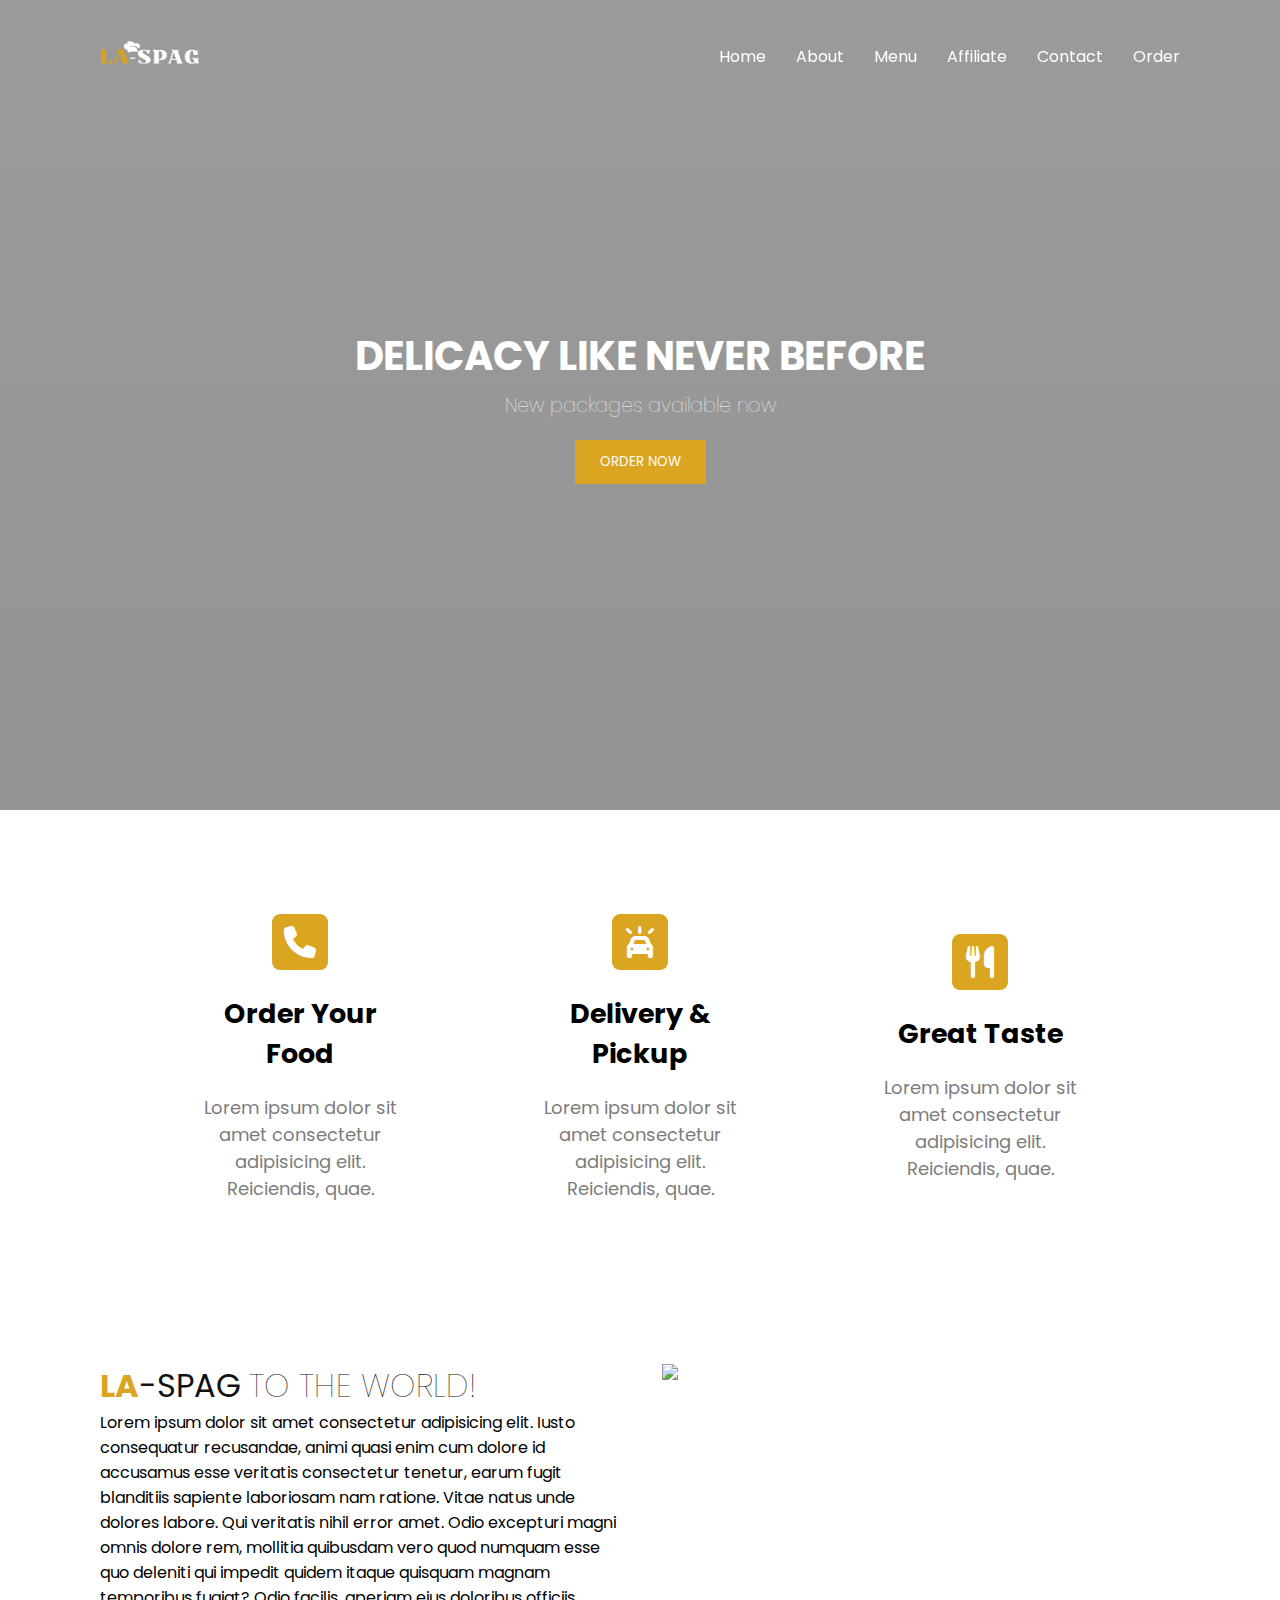
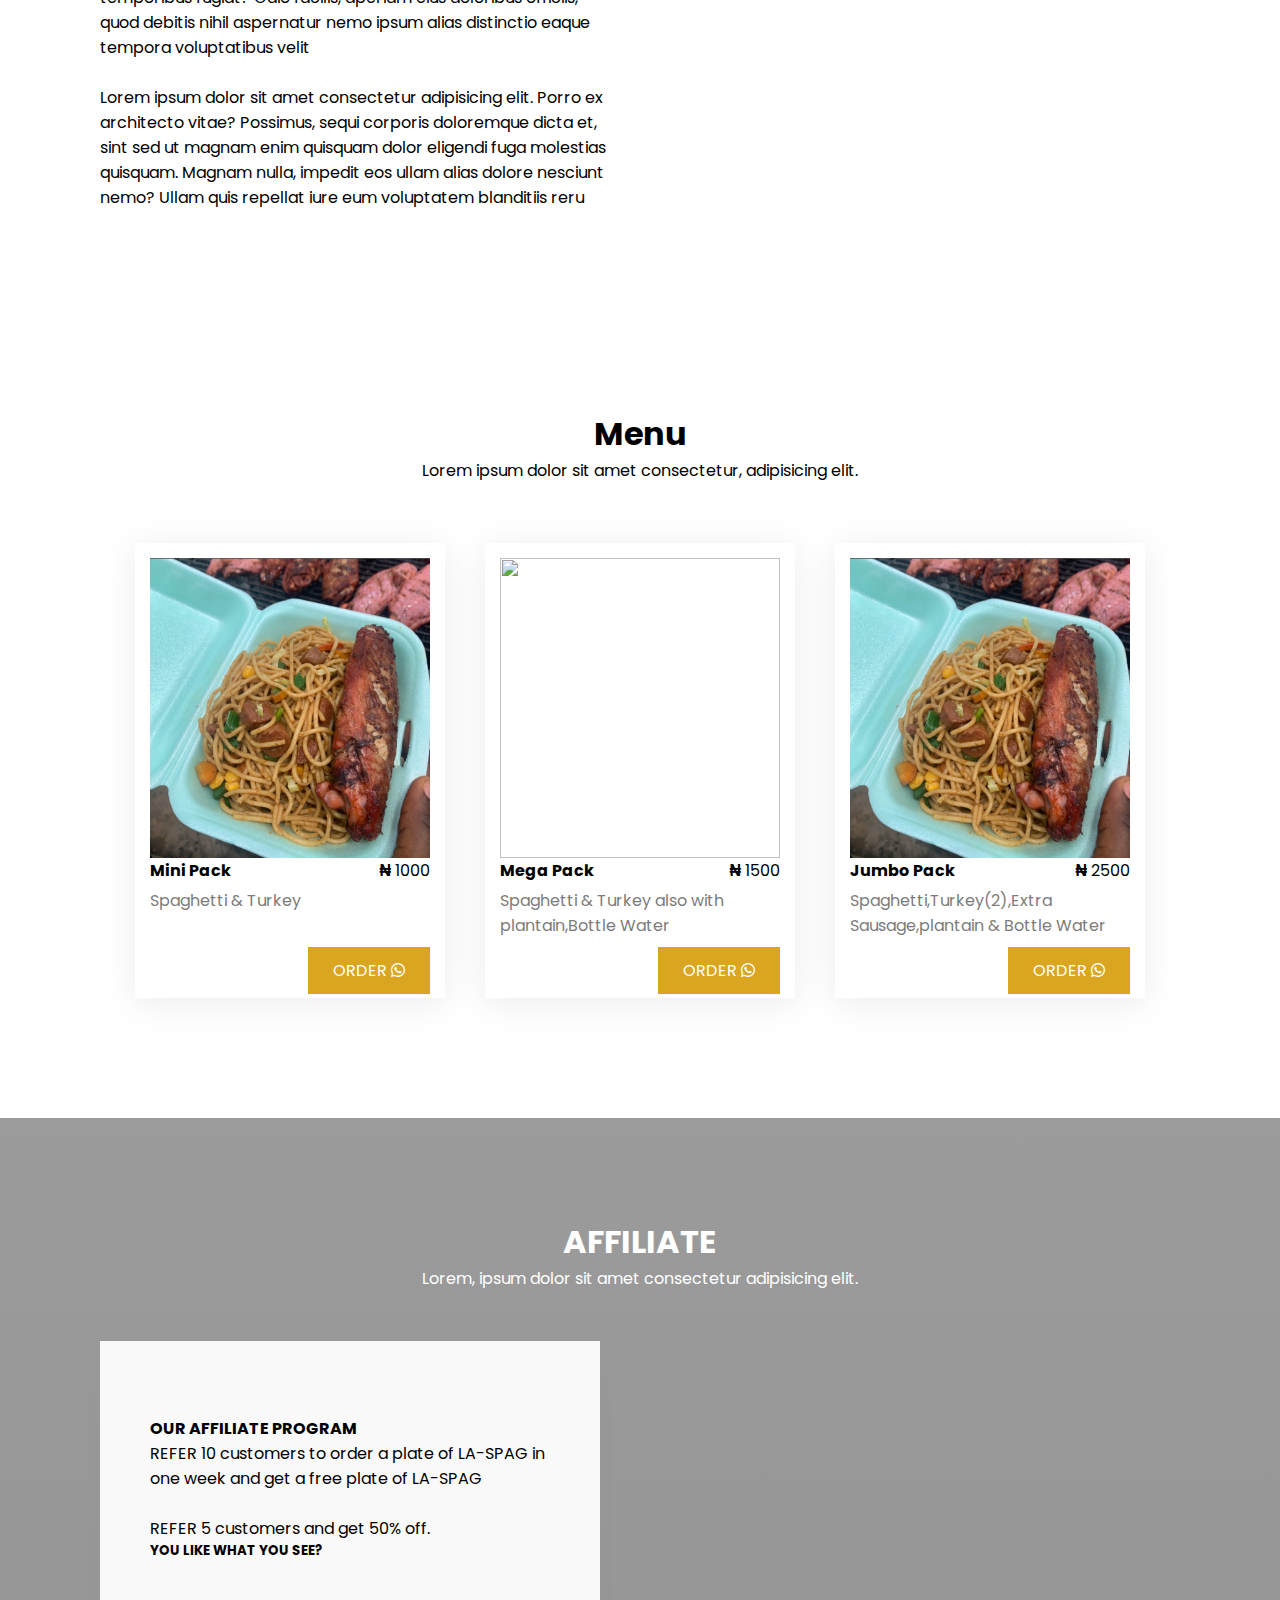
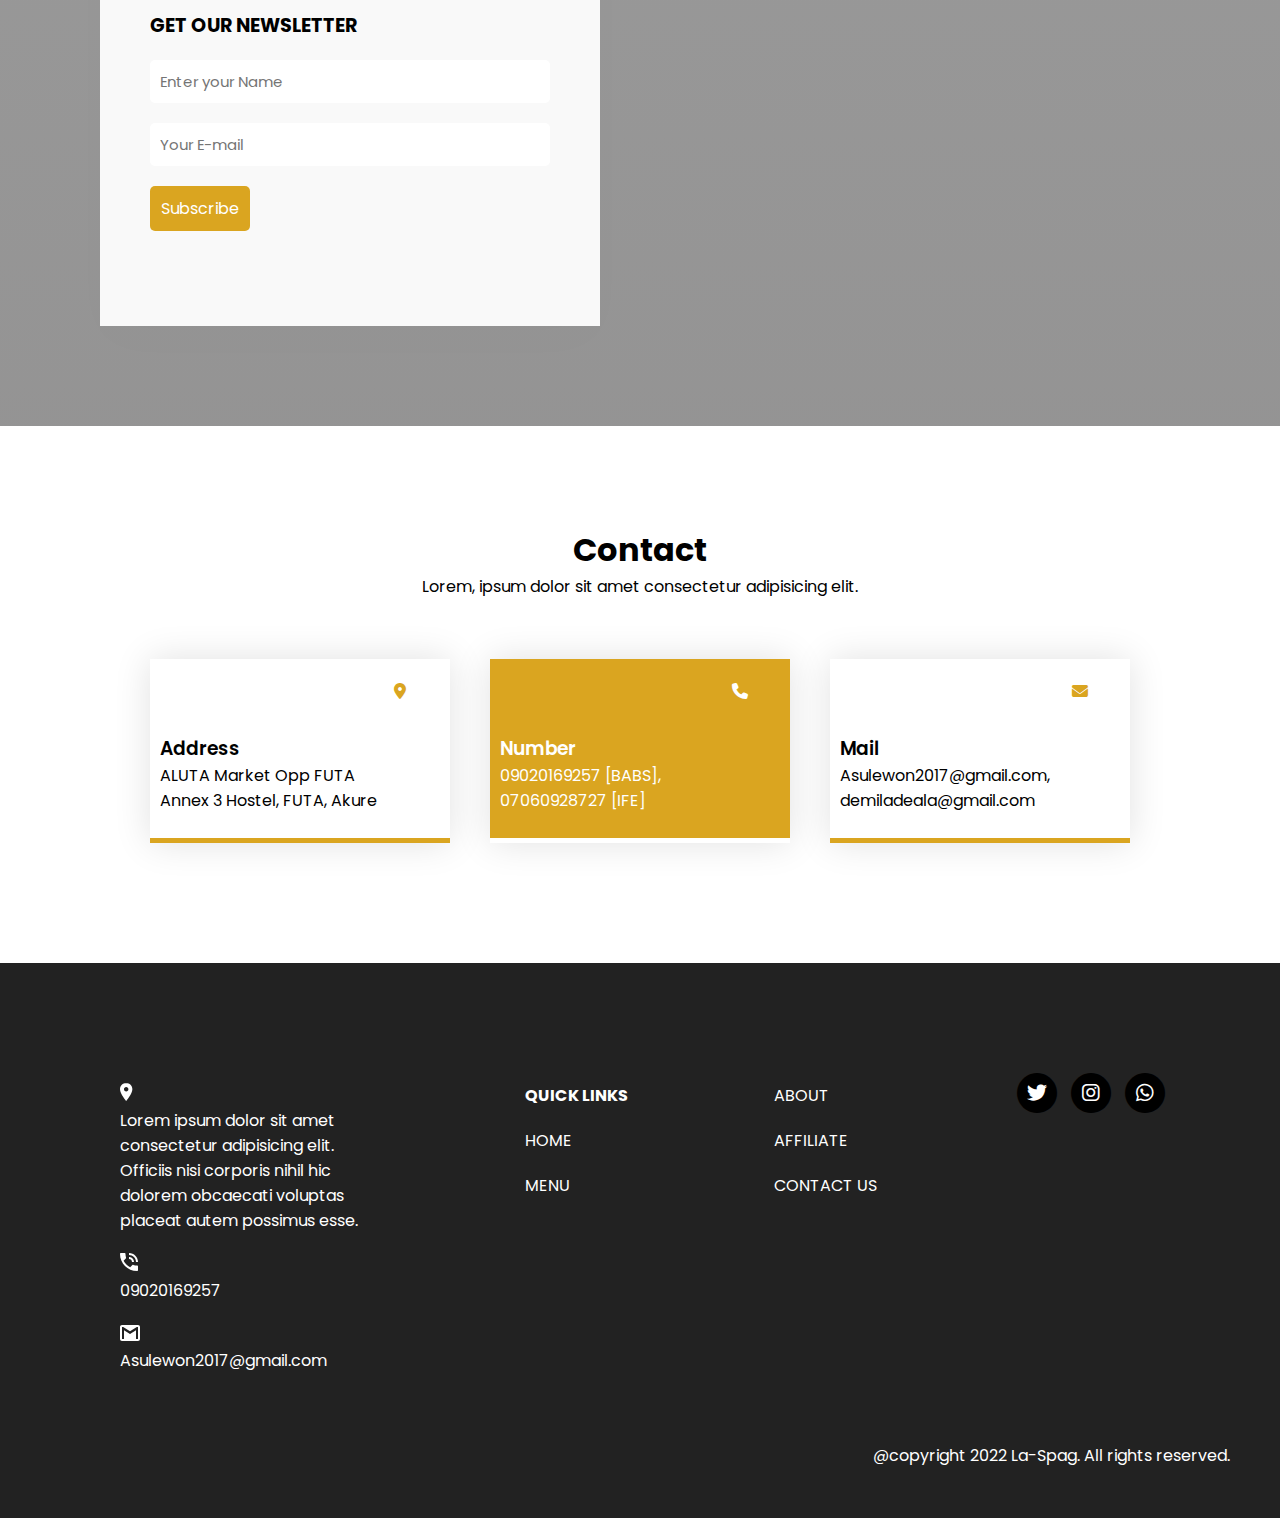
==== index.html @ 2e663727 "La-Spag" ====
<!DOCTYPE html>
<html lang="en">
<head>
    <meta charset="UTF-8">
    <meta http-equiv="X-UA-Compatible" content="IE=edge">
    <meta name="viewport" content="width=device-width, initial-scale=1.0">
    <title>La-Spag</title>

    <link rel="apple-touch-icon" sizes="180x180" href="/apple-touch-icon.png">
    <link rel="icon" type="image/png" sizes="32x32" href="/favicon-32x32.png">
    <link rel="icon" type="image/png" sizes="16x16" href="/favicon-16x16.png">
    <link rel="manifest" href="/site.webmanifest">

    <link rel="Stylesheet" type="text/css" href="style.css">
    <link rel="stylesheet" href="https://cdnjs.cloudflare.com/ajax/libs/font-awesome/6.1.1/css/all.min.css">
    <link rel="stylesheet" href="https://unpkg.com/swiper@8/swiper-bundle.min.css">
</head>
<body>
    <div class="scrollButton" onclick="scrollUp();"></div>
    <header>
        <a href="#" class="logo"><img src="img/logo-white.png" width="100px" height="25px" alt=""></a>
        <div class="menu-bar" onclick="responseMenu();"></div>
        <ul class="navigation">
            <li class="nav_link" onclick="responseMenu()";><a href="#container">Home</a></li>
            <li class="nav_link"onclick="responseMenu()";><a href="#about">About</a></li>
            <li class="nav_link"onclick="responseMenu()"><a href="#menu">Menu</a></li>
            <li class="nav_link"onclick="responseMenu()"><a href="#affiliate">Affiliate</a></li>
            <li class="nav_link"onclick="responseMenu()"><a href="#contact">Contact</a></li>
            <li class="nav_link"onclick="responseMenu()"><a href="order.html">Order</a></li>
        </ul>
    </header>
    <section class="container" id="container">
        <div class="content">
            <h1>DELICACY LIKE NEVER BEFORE</h1>
            <h3>New packages available now</h3>
            <a href="order.html"><button class="button" style="vertical-align:middle"><span>ORDER NOW</span></button></a>
        </div>
    </section>


    <div class="content welcome">
        <div class="box">
            <span class="fa-stack fa-2x" style="color: goldenrod">
                <i class="fas fa-square fa-stack-2x"></i>
                <i class="fa fa-phone fa-stack-1x fa-inverse"></i>
            </span>
            <h4>Order Your Food</h4>
            <p>Lorem ipsum dolor sit amet consectetur adipisicing elit. Reiciendis, quae.</p>
        </div>

        <div class="box">
            <span class="fa-stack fa-2x" style="color: goldenrod">
                <i class="fas fa-square fa-stack-2x"></i>
                <i class="fas fa-car-on fa-stack-1x fa-inverse"></i>
            </span>
            <h4>Delivery & Pickup</h4>
            <p>Lorem ipsum dolor sit amet consectetur adipisicing elit. Reiciendis, quae.</p>
        </div>

        <div class="box">
            <span class="fa-stack fa-2x" style="color: goldenrod">
                <i class="fas fa-square fa-stack-2x"></i>
                <i class="fas fa-cutlery fa-stack-1x fa-inverse"></i>
            </span>
            <h4>Great Taste</h4>
            <p>Lorem ipsum dolor sit amet consectetur adipisicing elit. Reiciendis, quae.</p>
        </div>
    </div>



    <section class="about" id="about">
        <div class="row">
            <div class="col50">
                <h2 class="titleText"><span style="color: goldenrod;">LA</span><b>-SPAG</b> TO THE WORLD!</h2>
                <p>Lorem ipsum dolor sit amet consectetur adipisicing elit. Iusto consequatur recusandae,
                    animi quasi enim cum dolore id accusamus esse veritatis consectetur tenetur, earum
                    fugit blanditiis sapiente laboriosam nam ratione. Vitae natus unde dolores labore.
                    Qui veritatis nihil error amet. Odio excepturi magni omnis dolore rem, mollitia
                    quibusdam vero quod numquam esse quo deleniti qui impedit quidem itaque quisquam
                    magnam temporibus fugiat? Odio facilis, aperiam eius doloribus officiis, quod 
                    debitis nihil aspernatur nemo ipsum alias distinctio eaque tempora voluptatibus velit
                    <br><br>Lorem ipsum 
                    dolor sit amet consectetur adipisicing elit. Porro ex architecto vitae?
                    Possimus, sequi corporis doloremque dicta et, sint sed ut magnam enim quisquam 
                    dolor eligendi fuga molestias quisquam. Magnam nulla, impedit eos ullam alias dolore nesciunt 
                    nemo? Ullam quis repellat iure eum voluptatem blanditiis reru</p>               
            </div>
            <div class="col50">
                <div class="imgBx">
                    <img src="img/bg1.jpg">
                </div>
            </div>
        </div>
    </section>

    <section class="menu" id="menu">
        <div class="title">
            <h2 class="titleText"><span>Menu</span></h2>
            <p>Lorem ipsum dolor sit amet consectetur, adipisicing elit.</p>
        </div>
        <div class="content">
            <div class="box">
                <div class="imgBx">
                    <img src="img/menu-1.png" alt="">
                </div>
                <div class="text">
                    <div class="menu-content">
                        <li class="food-name"><strong>Mini Pack</strong></li><li class="price"><b>&#8358</b> 1000</li>
                    </div>
                    <div class="menu-description">
                        <p>Spaghetti & Turkey</p><br>
                        <li class="button"><a href="order.html" class="btn">ORDER <i class="fab fa-whatsapp"></i></a></li>
                    </div>
                </div>
            </div>
            <div class="box">
                <div class="imgBx">
                    <img src="img/menu-2.jpg" alt="">
                </div>
                <div class="text">
                    <div class="menu-content">
                        <li class="food-name"><strong>Mega Pack</strong></li><li class="price"><b>&#8358</b> 1500</li>
                    </div>
                    <div class="menu-description">
                        <p>Spaghetti & Turkey also with plantain,Bottle Water</p>
                        <li class="button"><a href="order.html" class="btn">ORDER <i class="fab fa-whatsapp"></i></a></li>
                    </div>
                </div>
            </div>
            <div class="box">
                <div class="imgBx">
                    <img src="img/menu-1.png" alt="">
                </div>
                <div class="text">
                    <div class="menu-content">
                        <li class="food-name"><strong>Jumbo Pack</strong></li><li class="price"><b>&#8358</b> 2500</li>
                    </div>
                    <div  class="menu-description">
                        <p>Spaghetti,Turkey(2),Extra Sausage,plantain & Bottle Water</p>
                        <li class="button"><a href="order.html" class="btn">ORDER <i class="fab fa-whatsapp"></i></a></li>
                    </div>
                </div>
            </div>
        </div>
    </section>


    <section class="affiliate" id="affiliate">
        <div class="title">
            <h2 class="titleText"><span style="color: white;">AFFILIATE</span></h2>
            <p style="color: #fff;">Lorem, ipsum dolor sit amet consectetur adipisicing elit.</p>
        </div>
        <div class="newsletterForm">
            <div class="affiliate-content">
                <h4>OUR AFFILIATE PROGRAM</h4>
                <p>REFER 10 customers to order a 
                    plate of LA-SPAG in one week
                    and get a free plate of LA-SPAG<br><br>
                    REFER 5 customers and get 50&percnt; off.
                </p>
                <h5>YOU LIKE WHAT YOU SEE?</h5><br><br>
            </div>
            <h3>GET OUR NEWSLETTER</h3>
            <div class="input">
                <input type="text" placeholder="Enter your Name" required>
            </div>
            <div class="input">
                <input type="text" placeholder="Your E-mail" required>
            </div>
            <div class="input">
                <input type="submit" value="Subscribe" >
            </div>
        </div>
    </section>



    <section class="contact" id="contact">
        <div class="title">
            <h2 class="titleText"><span>Contact</span></h2>
            <p>Lorem, ipsum dolor sit amet consectetur adipisicing elit.</p>
        </div>
        <div class="content">
            <div class="box">
                <div class="icon-wrapper">
                    <i class="fa fa-map-marker-alt"></i>
                </div>
                <div class="text">
                    <h3>Address</h3>
                    <p>ALUTA Market Opp FUTA Annex 3 Hostel,
                        FUTA, Akure</p>
                </div>
            </div>

            <div class="box" id="box-reverse">
                <div class="icon-wrapper">
                    <i class="fa fa-phone"></i>
                </div>
                <div class="text">
                    <h3>Number</h3>
                    <p>09020169257 [BABS], 07060928727 [IFE]</p>
                </div>
            </div>

            <div class="box">
                <div class="icon-wrapper">
                    <i class="fa fa-envelope"></i>
                </div>
                <div class="text">
                    <h3>Mail</h3>
                <p>Asulewon2017@gmail.com,
                    demiladeala@gmail.com</p>
                </div>
            </div>
        </div>
    </section>


    <footer>
        <div class="footer-main">
            <div class="col">
              <div class="icon-col">
                <img src="img/icon-location.svg">
                <p>Lorem ipsum dolor sit amet consectetur adipisicing elit. Officiis nisi corporis nihil hic dolorem obcaecati voluptas placeat autem possimus esse.</p>
              </div>
              <div class="icon-col">
                <img src="img/icon-phone.svg">
                <p>09020169257</p>
              </div>
              <div class="icon-col">
                <img src="img/icon-email.svg">
                <p>Asulewon2017@gmail.com</p>
              </div>
            </div>
            <div class="col">
                <div class="icon-col">
                    <p style="font-weight:700;">QUICK LINKS</p>
                </div>
                <div class="icon-col">
                    <p><a href="index.html">HOME</a></p>
                </div>
                <div class="icon-col">
                    <p><a href="#menu">MENU</a></p>
                </div>
            </div>
            <div class="col">
                <div class="icon-col">
                    <p><a href="#about">ABOUT</a></p>
                </div>
                <div class="icon-col">
                    <p><a href="#affiliate">AFFILIATE</a></p>
                </div>
                <div class="icon-col">
                    <p><a href="#contact">CONTACT US</a></p>
                </div>
            </div>
            <div class="col">
               <a href="https://twitter.com/_BabsthePanda?t=lZ6SSxpCALVCPYgpGYDQSA&s=09"><span class="fa-stack fa-2x" style="font-size: 20px; color: black;">
                    <i class="fas fa-circle fa-stack-2x"></i>
                    <i class="fab fa-twitter fa-stack-1x fa-inverse"></i>
                    </span></a>
                   <a href="https://instagram.com/_laspag?igshid=YmMyMTA2M2Y="><span class="fa-stack fa-2x" style="font-size: 20px; color: black;">
                        <i class="fas fa-circle fa-stack-2x"></i>
                        <i class="fab fa-instagram fa-stack-1x fa-inverse"></i>
                    </span></a>
                    <a href="https://wa.link/ba0ic0"><span class="fa-stack fa-2x" style="font-size: 20px; color: black;">
                        <i class="fas fa-circle fa-stack-2x"></i>
                        <i class="fab fa-whatsapp fa-stack-1x fa-inverse"></i>
                    </span></a>
            </div>
        </div>
        <div class="footer-footer">
            <p>@copyright 2022 La-Spag. All rights reserved.</p>
        </div>
    </footer>

    <script src="https://unpkg.com/swiper@8/swiper-bundle.min.js"></script>
    <script src="script.js" type="text/javascript"></script>
</body>
</html>
---- style.css ----
@import url("https://fonts.googleapis.com/css2?family=Poppins:wght@200;300;400;500;600;700&display=swap");
@import url('https://fonts.googleapis.com/css?family=Allura|Josefin+Sans');
@import url("https://fonts.googleapis.com/css2?family=Lexend+Deca&display=swap");
@import url("https://fonts.googleapis.com/css2?family=Big+Shoulders+Display:wght@700&display=swap");
*{
    padding: 0; 
    margin: 0;
    font-family: 'poppins', sans-serif;
    box-sizing: border-box;
    text-decoration: none;
    transition: .3s ease-in;
    scroll-behavior: smooth;
}
@font-face {
    font-family: playball;
    src: url(fonts/playball-regular-webfont.woff);
}
@font-face {
    font-family: lato;
    src: url(fonts/Lato-Bold.ttf);
}
@font-face {
    font-family: gravy;
    src: url(fonts/graviola-regular-webfont.woff);
}
.scrollButton{
    position: fixed;
    bottom: 15px;
    right: 15px;
    width: 35px;
    height: 35px;
    background: #7c7c7c url(img/up-arrow.png);
    border-radius: 3px;
    background-size: 20px;
    background-position: center;
    background-repeat: no-repeat;
    cursor: pointer;
    z-index: 100000;
    visibility: hidden;
    opacity: 0;
    transition: 0.5s;
}
.scrollButton.active{
    visibility: visible;
    opacity: 1;
}
.container{
    position: relative;
    width: 100%;
    min-height: 90vh;
    display: flex;
    justify-content: center;
    align-items: center;
    background: linear-gradient(rgba(37, 37, 37, 0.457),rgba(24, 23, 23, 0.461)), url(img/order-img.jpg);
    background-size: cover;
}
.container .content{
    max-width: 900px;
    text-align: center;
}
.container .content h1{
    font-size: 2.5em ;
    margin-bottom: 5px;
    color: #fff;
}
.container .content h3{
    margin-bottom: 20px;
    font-weight: 10;
    font-size: 1.2em;
    color: #fff;
}
button{
    background-color: goldenrod;/*#ba822f*/
    padding: 12px 25px;
    color: #fff;
    border: none;
}
.btn{
    background-color: goldenrod;
    padding: 12px 25px;
    color: #fff;
}
.container .content .button span {
    cursor: pointer;
    display: inline-block;
    position: relative;
    transition: 0.5s;
}
.container .content .button span:after {
    content: '\00bb';
    position: absolute;
    opacity: 0;
    top: 0;
    right: -20px;
    transition: 0.5s;
}
  .container .content .button:hover span {
    padding-right: 25px;
}
.container .content .button:hover span:after {
    opacity: 1;
    right: 0;
}
.btn:hover{
    background: #fff;
    color: #ba822f;
}
header{
    position: fixed;
    top: 0;
    left: 0;
    width: 100%;
    padding: 40px 100px;
    z-index: 10000;
    display: flex;
    justify-content: space-between;
    align-items: center;
    transition: 0.5s;
}
header.sticky{
    background: #fff;
    padding: 10px 100px;
    box-shadow: 0 5px 20px rgba(0,0,0,0.05);
}
header .navigation{
    position: relative;
    display: flex;
}
header .navigation li{
    list-style: none;
    margin-left: 30px;
}
header .navigation li a{
    text-decoration: none;
    font-weight: 400;
    color: #fff;
}
header.sticky .navigation li a{
    color: #111;
}
#color{
    color: rgb(32, 32, 49);
}
#color:hover{
    color: #fff;
}
.nav_link{
    position: relative;
}
.nav_link::after{
    content: '';
    position: absolute;
    bottom: 0;
    width: 0%;
    left: 50%;
    height: 1px;
    background: #fff;
    transition: .4s ease-out;
}
.nav_link:hover::after{
    left: 0;
    width: 100%;
}
section{
    padding: 100px;
}
.row{
    position: relative;
    width: 100%;
    display: flex;
    justify-content: space-between;
}
.row .col{
    display: flex;
    flex-direction: column;
    align-items: center;
    margin-top: 40px;
}
.welcome{
    display: flex;
    justify-content: center;
    flex-wrap: wrap;
    flex-direction: row;
    margin-top: 40px;
}
.welcome .box{
    width: 300px;
    margin: 20px;
    padding: 40px;
    background: #fff;
    display: flex;
    justify-content: center;
    align-items: center;
    flex-direction: column;
    text-align: center;
}
.welcome h4{
    font-size: 3vmin;
    margin: 20px auto;
}

.welcome p{
    color: #7c7c7c;
    padding: 0px 0px;
    font-size: 2vmin;
}
.row .col50{
    width: 48%;
}
.titleText{
    color: #111;
    font-size: 2em;
    font-weight: 100;
}
.titleText span{
    color: #000;
    font-weight: bold;
}
.row .col50 .imgBx{
    width: 100%;
}
.row .col50 .imgBx img{
    max-width: 100%;
    max-height: 100%;
    background-size: contain;
}
.title{
    width: 100%;
    display: flex;
    justify-content: center;
    align-items: center;
    flex-direction: column;
}
.text .menu-content{
    list-style: none;
    display: flex;
    flex-wrap: wrap;
    justify-content: space-between;
}
.text .menu-description .button{
    margin: 15px 0 0 0;
    float: right;
    list-style: none;
}
.text .menu-description .button a{
    background-color: goldenrod;
}
.text .menu-description .button a:hover{
    opacity: 0.7;
    border-radius: 5px;
    color: #fff;

}
.menu-description p{
    margin: 5px 0;
    color: #7c7c7c;
}
.menu .content{
    display: flex;
    justify-content: center;
    flex-direction: row;
    flex-wrap: wrap;
    margin-top: 40px;
}
.menu .content .box{
    width: 310px;
    margin: 20px;
    border: 15px solid #fff;
    box-shadow: 0 5px 35px rgba(0,0,0,0.08);
}
.menu .content .box .imgBx{
    position: relative;
    width: 100%;
    height: 300px;
}
.menu .content .box .imgBx img{
    position: absolute;
    top: 0;
    left: 0;
    width: 100%;
    height: 100%;
    object-fit: cover;
    background-size: cover;
}
.affiliate{
    background: linear-gradient(rgba(37, 37, 37, 0.457),rgba(24, 23, 23, 0.461)), url(img/picture.jpg);
    background-size: cover;
}
.newsletterForm{
    padding: 75px 50px;
    background: #f9f9f9;
    box-shadow: 0 15px 50px rgba(0,0,0,0.01);
    max-width: 500px;
    margin-top: 50px;
}
.newsletterForm h3{
    color: black;
    font-size: 1.2em;
    margin-bottom: 20px;
}
.newsletterForm .input{
    position: relative;
    width: 100%;
    margin-bottom: 20px;
}
.newsletterForm .input input{
    width: 100%;
    border: none;
    border-radius: 5px;
    padding: 10px;
    color: #222;
    outline: none;
    font-size: 15px;
}
.newsletterForm .input input[type="submit"]{
    display: inline-block;
    background: goldenrod;
    color: #fff;
    font-size: 1em;
    cursor: pointer;
    max-width: 100px;
    border: none;
}
.newsletterForm .input input[type="submit"]:hover{
    opacity: 0.6;
}
.white .titleText,
.white p{
    color: #fff;
}
.contact .content{
    display: flex;
    justify-content: center;
    flex-wrap: wrap;
    flex-direction: row;
    margin-top: 40px;
}
.contact .content .box{
    width: 300px;
    margin: 20px;
    padding: 40px;
    background: #fff;
    display: flex;
    justify-content: center;
    align-items: center;
    flex-direction: column;
    box-shadow: 0 0 35px rgba(0, 0, 0, 0.12);
    transition: 0.5s;
    background: linear-gradient(#fff 50%, goldenrod 50%);
    background-size: 100% 200%;
    background-position: 0 2.5%;
}
#box-reverse{
    color: #fff;
    width: 300px;
    margin: 20px;
    padding: 40px;
    background: goldenrod;
    display: flex;
    justify-content: center;
    align-items: center;
    flex-direction: column;
    box-shadow: 0 0 35px rgba(0, 0, 0, 0.12);
    transition: 0.5s;
    background: linear-gradient(goldenrod 50%, white 50%);
    background-size: 100% 200%;
    background-position: 0 2.5%;
}
#box-reverse:hover{
    background-position: 0  100%;
}
#box-reverse:hover h3,
#box-reverse:hover p,
#box-reverse:hover .icon-wrapper{
    color: #000;
}
.contact .content .box:hover{
    background-position: 0  100%;
}
.contact .content .box:hover h3,
.contact .content .box:hover p,
.contact .content .box:hover .icon-wrapper{
    color: #fff;
}
#box-reverse .icon-wrapper{
    color: white;
}
.contact .content .box .icon-wrapper{
    position: relative;
    left: 100px;
    bottom: 20px;
    color: goldenrod;
}
.contact .content .box .text{
    text-align: left;
    position: relative;
    right: 30px;
    top: 10px;
}
.contact .content .box .text h3{
    font-weight: 600;
}
.order-body{
    background: url(img/order-img.jpg);
    background-repeat: no-repeat;
    background-size: cover;
}
.order-body header{
    width: 100%;
    height: 45px;
    padding: 10px;
    display: flex;
    text-align: center;
    justify-content: center;
    align-items: center;
    background-color: #fff;
    box-shadow: 0 5px 20px rgba(0,0,0,0.05);
}
.order-wrapper{
    margin-top: 10%;
}
.order-wrapper h2{
    color: white;
    font-size: 30px;
    margin-bottom: 60px;
    text-align: center;
}
.order-team{
    display: flex;
    flex-direction: row;
    flex-wrap: wrap;
    text-align: center;
    width: auto;
    justify-content: center;
}
.order-team .team-member{
    background-color: #fff;
    border-radius: 5px;
    margin: 5px;
    margin-bottom: 50px;
    width: 230px;
    padding: 20px;
    line-height: 20px;
    color: #7c7c7c;
    position: relative;
}
.order-team .team-member h3{
    color: #333;
    font-size: 20px;
    margin-top: 30px;
}
.order-team .team-member p.role{
    color: #ccc;
    font-size: 12px;
    text-transform: uppercase;
    margin: 10px 0;
}
.order-team .team-member p.num{
    margin-bottom: 20px;
}
.team-member .btn{
    background-color: #ba702f;
    border-radius: 5px;
    margin-top: 20px;
}
.team-member .btn:hover{
    opacity: 0.7;
    color: #fff;
}
footer{
    background-color: #222;
    width: 100%;
    color: #fff;
    padding-top: 100px;
}
.footer-header{
    padding: 50px 70px;
}
.footer-main{
    margin: auto;
    padding: 30px;
    display: flex;
    flex-wrap: wrap;
    justify-content: space-between;
    padding: 0 100px;
}
.footer-footer{
    text-align: right;
    padding: 50px 50px ;
}
.footer-main .col{
    max-width: 300px;
    padding: 10px;
}
.footer-main .col .icon-col{
    padding: 10px;
}
footer i:hover{
    color:#ba822f;
    cursor: pointer;
}
.icon-col a{
    color: #fff;
}
header.sticky img{
    display: none;
}
@media (max-width:991px) {
   
    header,
    header.sticky{
    padding: 10px 20px;
    }
    header .navigation{
        display: none;
    }
    header .navigation li{
        margin-left: 0;
        margin-bottom: 20px;
    }
    header .navigation li a{
        font-size: 1em;
        color: #000;
        text-transform: uppercase;
    }
    header .navigation.active{
        position: fixed;
        inset: 0 0 0 30%;
        background: rgb(227, 231, 232);
        flex-direction: column;
        display: flex;
        padding: min(10vh, 5rem) 2em;
        align-items: center;
        height: calc(100% - 1px);
    }
    .nav_link::after{
        background: #000;
    }
    .menu-bar{
        position: relative;
        width: 20px;
        height: 18px;
        background: url(img/menu.png);
        border-radius: 4px;
        padding: 13px 14px;
        border: solid 1.5px white;
        background-size: 14px;
        background-repeat: no-repeat;
        background-position: center;
        cursor: pointer;
        z-index: 2;
    }
    .menu-bar.active{
        background: url(img/close.png);
        background-size: 14px;
        background-repeat: no-repeat;
        background-position: center;
        border: none;
    }
    header.sticky .menu-bar{
        filter: invert(1);
    }
    section{
        padding: 20px;
    }
    .container .content h1{
        color: #fff;
        font-size: 2em;
    }
    .container .content h3{
        font-size: 1em;
    }
    .welcome .box{
        margin: 10px;
        padding: 20px;
    }
    .row{
        flex-direction: column;
    }
    .row .col50{
        position: relative;
        width: 100%;
    }
    .row .col50 .imgBx{
        height: 300px;
        margin-top: 20px;
    }
    .menu .content{
        margin-top: 20px;
    }
    .menu .content .box{
        margin: 10px;
    } 
    .menu .content .box .imgBx{
        height: 260px;
    }
    .title{
        text-align: center;
    }
    .titleText{
        font-size: 1.8em;
        line-height: 1.5em;
        margin-bottom: 15px;
        font-weight: 300;
    }
    .affiliate{
        background-image: url(img/affiliate-mobile.jpg);
        background-size: cover;
    }
    .newsletterForm{
        padding: 35px 40px;
        margin-top: 20px;
        margin-bottom: 30px;
        background-color: #f9f9f9;
    }
    .newsletterForm h3{
        color: #222;
        text-shadow: none;
    }
    .contact .content .box{
        margin: 10px;
        padding: 20px;
    }
    .contact .content .box .icon-wrapper{
        left: 120px;
        bottom: 10px;
    }
    .contact .content .box .text{
        right: 10px;
        top: 5px;
    }
}
@media (max-width: 480px) {
    .container .content h1{
        color: #fff;
        font-size: 1.5em;
    }
    .container .content h3{
        font-size: .8em;
    }
}
@media (max-width: 630px){
    .order-wrapper h2{
        padding: 20px;
    }
}
@media (max-width: 350px){
    .contact .content .box .icon-wrapper{
        left: 70px;
        bottom: 10px;
    }
    .contact .content .box .text{
        right: 10px;
        top: 5px;
    }
    .order-wrapper h2{
        padding: 20px;
    }
}
/*New styling*/
@media (max-width:986px) {
    .footer-header{
        margin-top: 150px;
    }
}
@media (max-width:700px) {
    footer,
    .footer-main{
        display: block;
        margin: 0;
        padding: 10px;
    }
}
@media (max-width: 1146px) {
    .container{
        background: linear-gradient(rgba(15, 15, 15, 0.32),rgba(10, 9, 9, 0.416)), url(img/bg-mobile\ \(2\).jpg);
        background-size: cover;
    }
}
@media (max-width: 370px){
    .container{
        background: linear-gradient(rgba(15, 15, 15, 0.32),rgba(10, 9, 9, 0.416)), url(img/bg-sm-mobile.jpg);
        background-size: cover;
    }
}
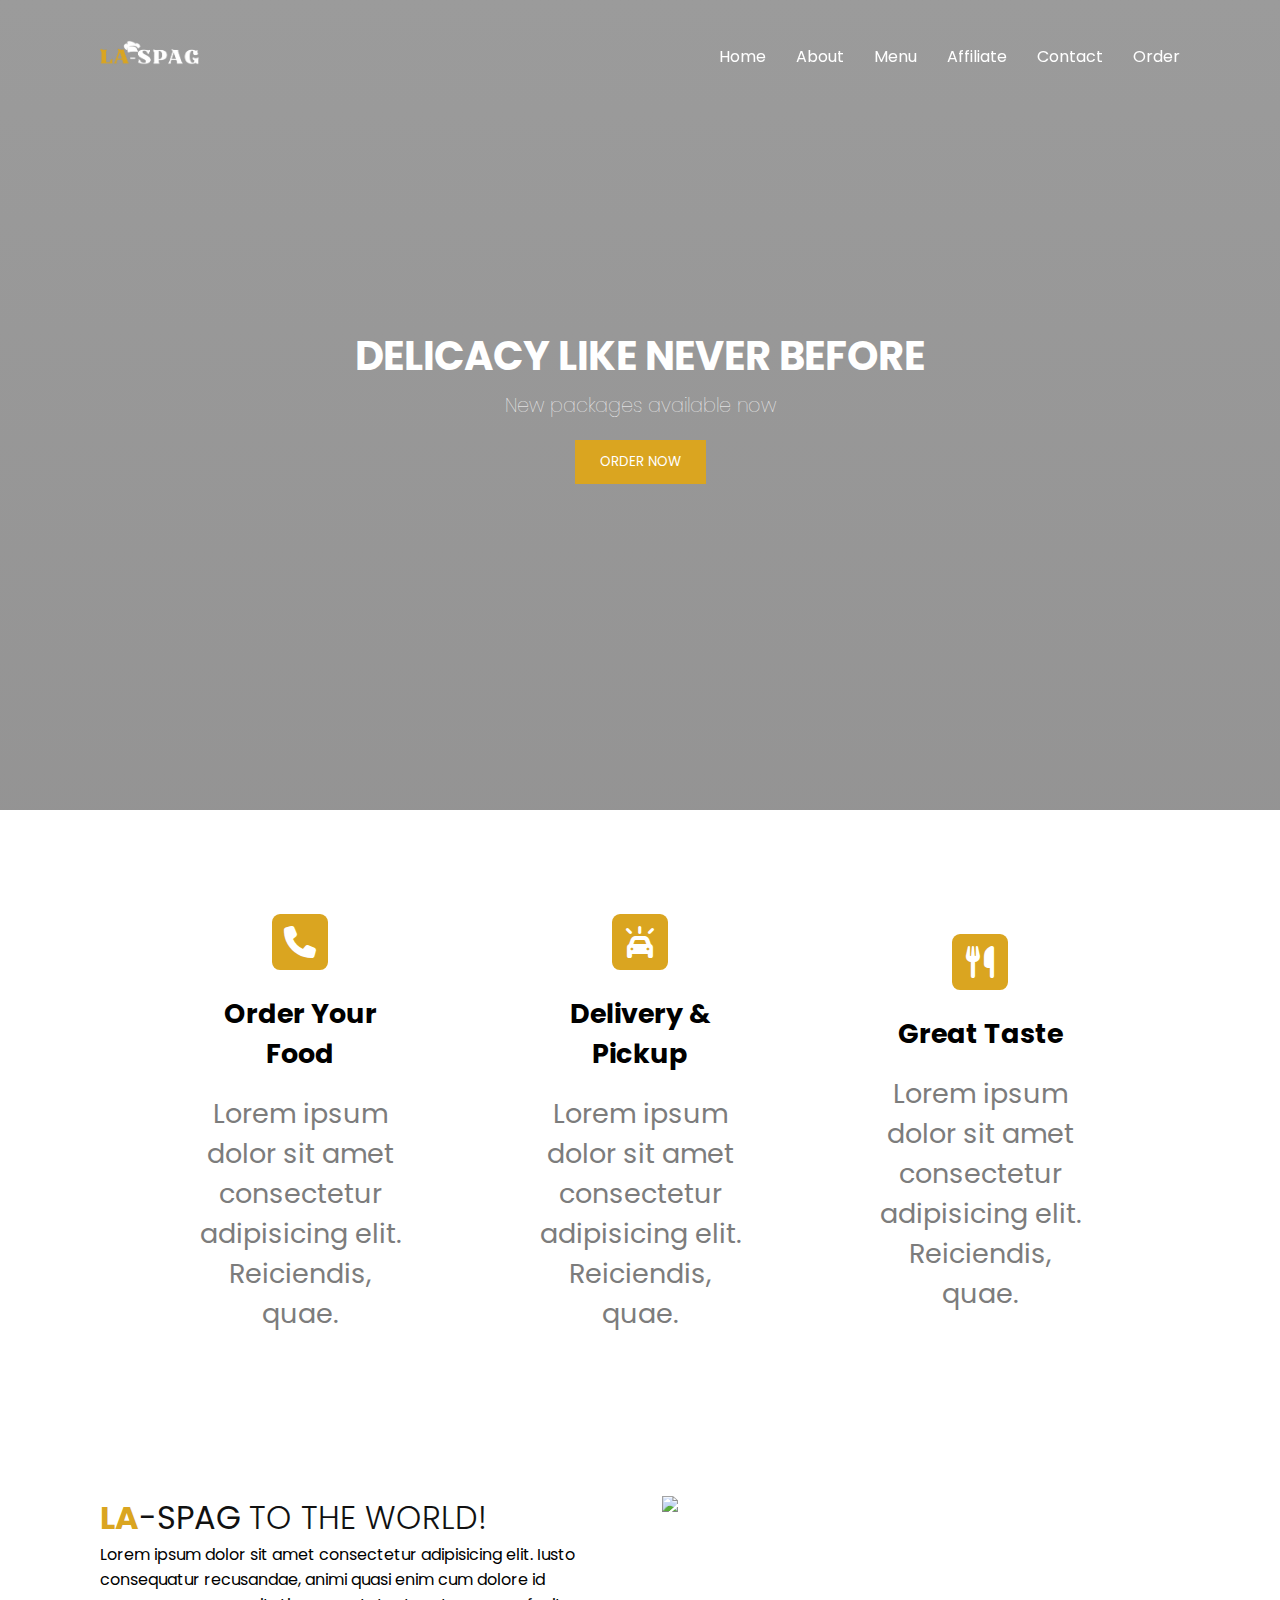
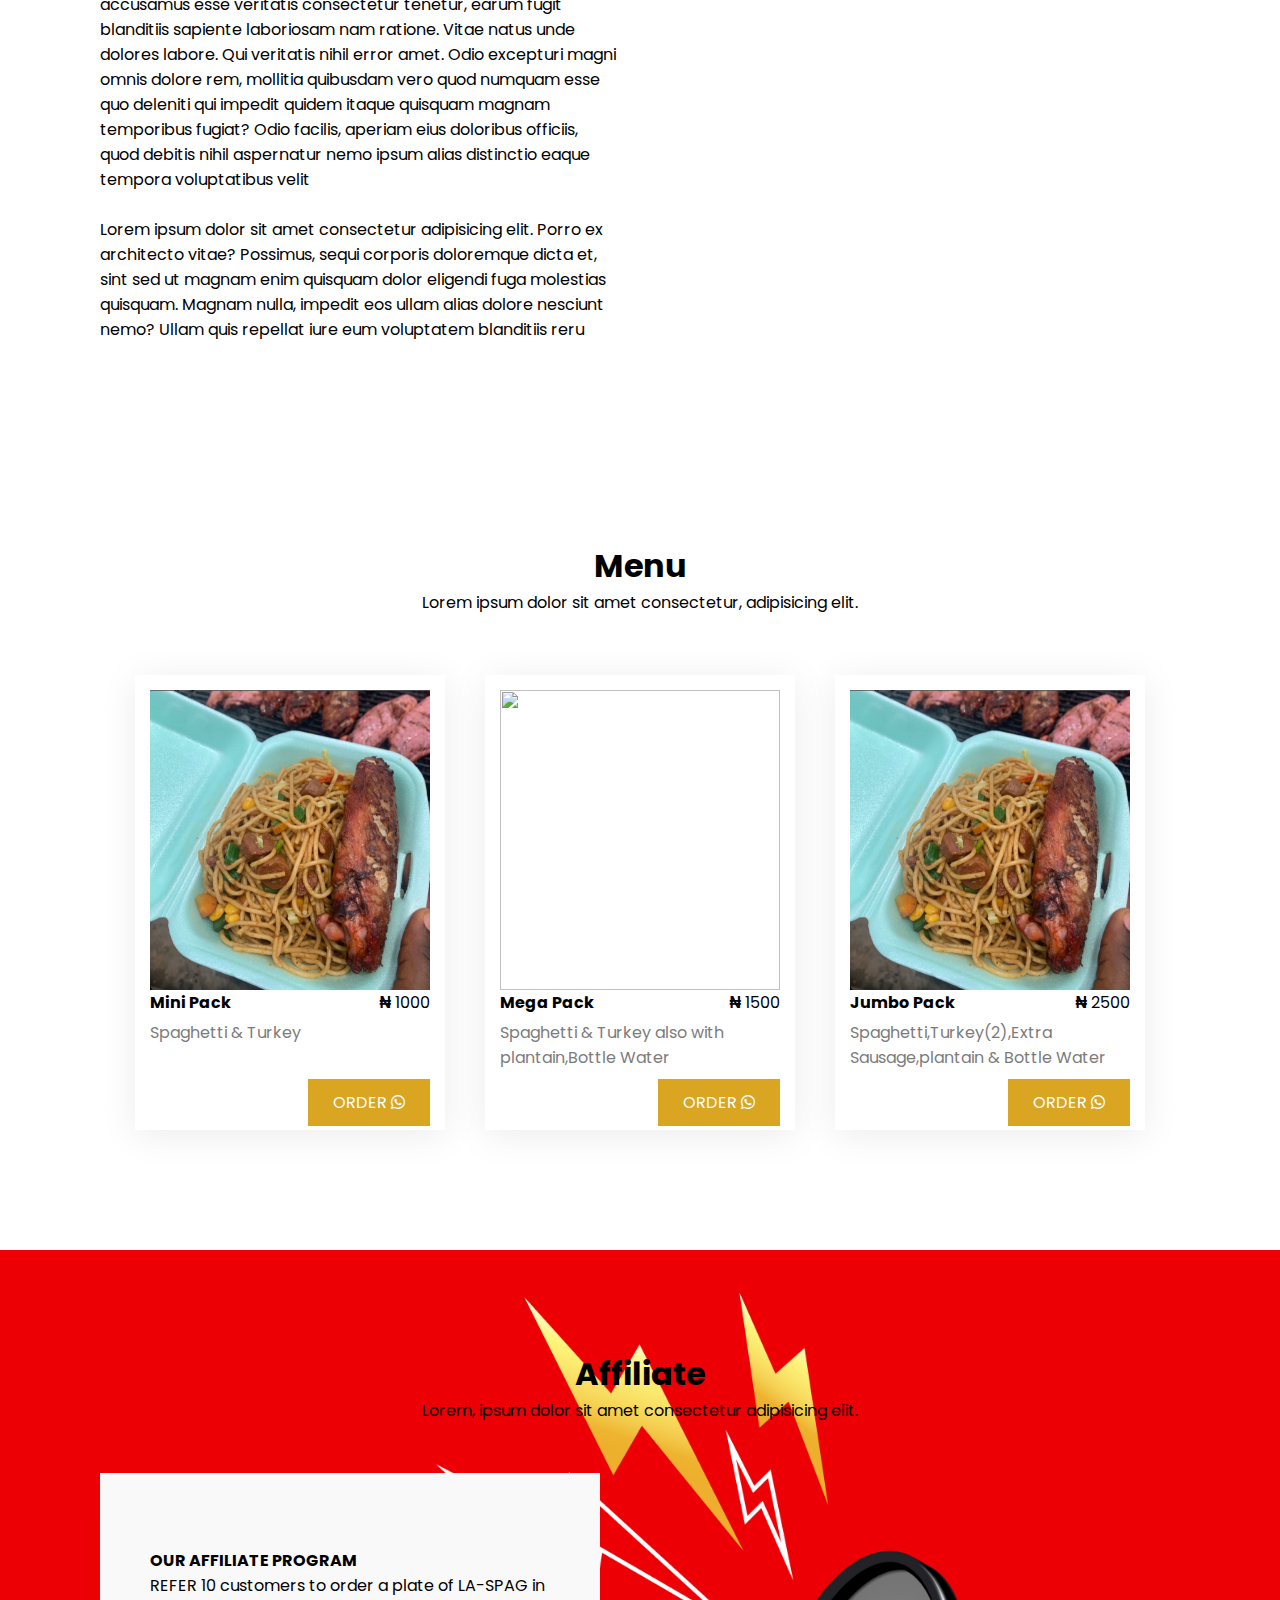
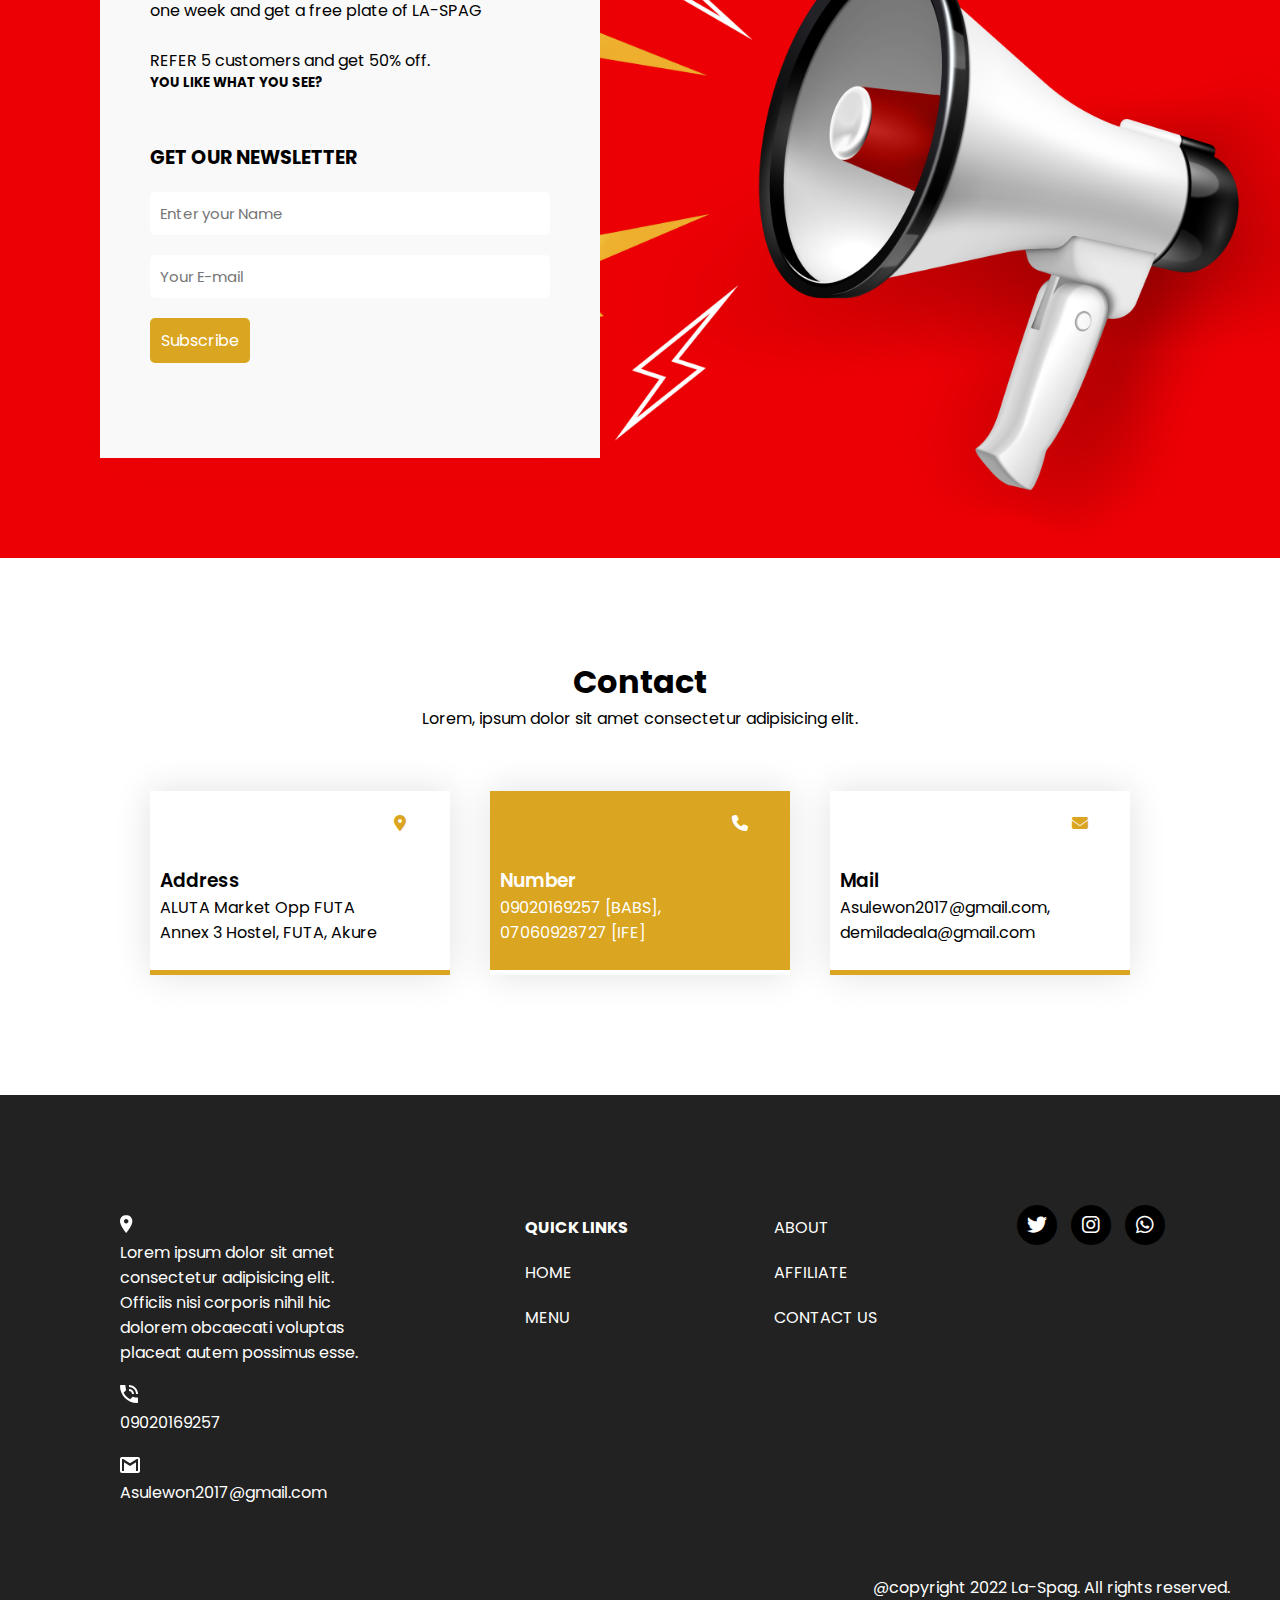
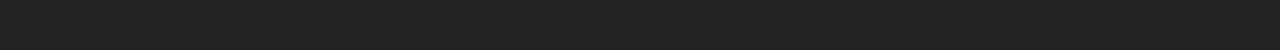
==== commit 53c83ef8: "new update" ====
--- a/index.html
+++ b/index.html
@@ -148,8 +148,8 @@
 
     <section class="affiliate" id="affiliate">
         <div class="title">
-            <h2 class="titleText"><span style="color: white;">AFFILIATE</span></h2>
-            <p style="color: #fff;">Lorem, ipsum dolor sit amet consectetur adipisicing elit.</p>
+            <h2 class="titleText"><span>Affiliate</span></h2>
+            <p>Lorem, ipsum dolor sit amet consectetur adipisicing elit.</p>
         </div>
         <div class="newsletterForm">
             <div class="affiliate-content">
--- a/style.css
+++ b/style.css
@@ -202,7 +202,7 @@
 .welcome p{
     color: #7c7c7c;
     padding: 0px 0px;
-    font-size: 2vmin;
+    font-size: 3vmin;
 }
 .row .col50{
     width: 48%;
@@ -210,7 +210,7 @@
 .titleText{
     color: #111;
     font-size: 2em;
-    font-weight: 100;
+    font-weight: 300;
 }
 .titleText span{
     color: #000;
@@ -283,7 +283,7 @@
     background-size: cover;
 }
 .affiliate{
-    background: linear-gradient(rgba(37, 37, 37, 0.457),rgba(24, 23, 23, 0.461)), url(img/picture.jpg);
+    background: url(img/affiliate-red-bg.jpg);
     background-size: cover;
 }
 .newsletterForm{
@@ -585,6 +585,10 @@
         height: 300px;
         margin-top: 20px;
     }
+    .row .col50 .imgBx img{
+        width: 100%;
+        background-size: contain;
+    }
     .menu .content{
         margin-top: 20px;
     }
@@ -604,7 +608,7 @@
         font-weight: 300;
     }
     .affiliate{
-        background-image: url(img/affiliate-mobile.jpg);
+        background-image: url(img/affiliate-red-bg.jpg);
         background-size: cover;
     }
     .newsletterForm{
